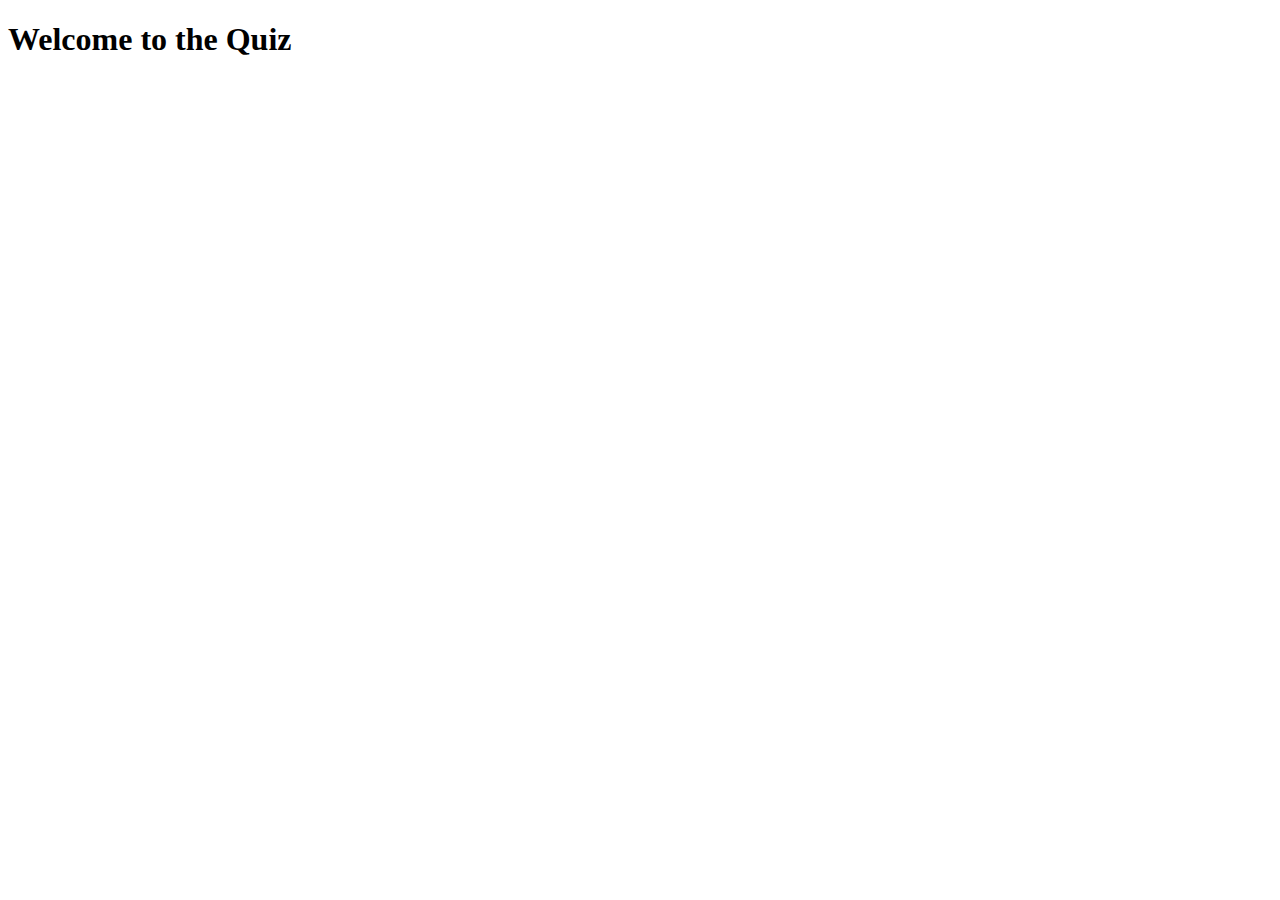
==== public/index.html @ 138e1675 "Fixed CSS Error" ====
<!DOCTYPE html>
<html>
  <head>
    <meta charset="utf-8">
    <meta name="viewport" content="width=device-width, initial-scale=1">
    <title>Interactive Quiz</title>
    <link rel = "stylesheet" href = "styles.css">

    <!-- update the version number as needed -->
    <script defer src="/__/firebase/10.3.0/firebase-app-compat.js"></script>
    <!-- include only the Firebase features as you need -->
    <script defer src="/__/firebase/10.3.0/firebase-auth-compat.js"></script>
    <script defer src="/__/firebase/10.3.0/firebase-database-compat.js"></script>
    <script defer src="/__/firebase/10.3.0/firebase-firestore-compat.js"></script>
    <script defer src="/__/firebase/10.3.0/firebase-functions-compat.js"></script>
    <script defer src="/__/firebase/10.3.0/firebase-messaging-compat.js"></script>
    <script defer src="/__/firebase/10.3.0/firebase-storage-compat.js"></script>
    <script defer src="/__/firebase/10.3.0/firebase-analytics-compat.js"></script>
    <script defer src="/__/firebase/10.3.0/firebase-remote-config-compat.js"></script>
    <script defer src="/__/firebase/10.3.0/firebase-performance-compat.js"></script>
    <!-- 
      initialize the SDK after all desired features are loaded, set useEmulator to false
      to avoid connecting the SDK to running emulators.
    -->
    <script defer src="/__/firebase/init.js?useEmulator=true"></script>

  </head>
  <body>
    <h1>Welcome to the Quiz</h1>
    <script>
      
    </script>
  </body>
</html>
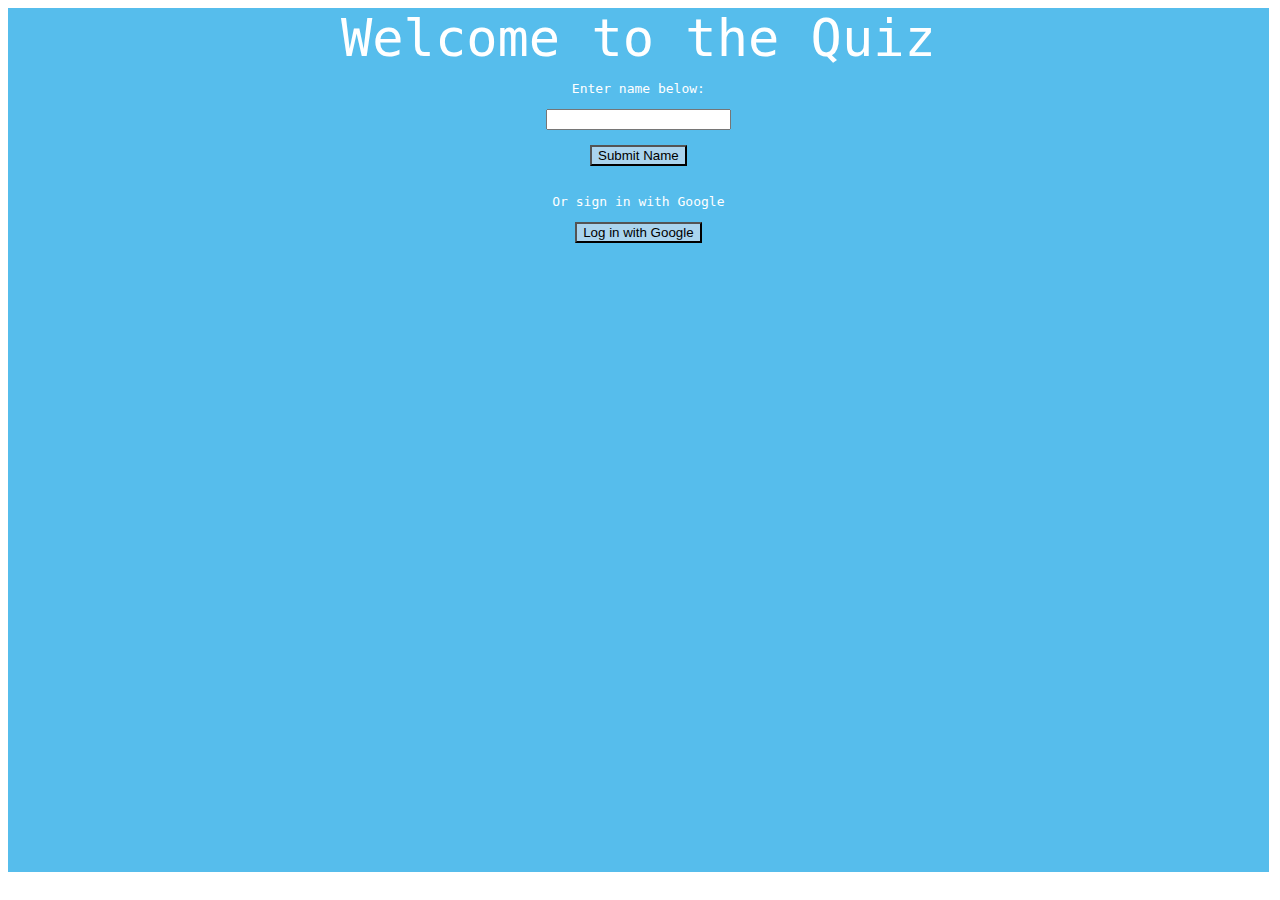
==== commit 8328f37f: "Began designing the home page" ====
--- a/public/index.html
+++ b/public/index.html
@@ -26,7 +26,15 @@
 
   </head>
   <body>
-    <h1>Welcome to the Quiz</h1>
+    <div class = "homeDiv">
+      <div class = "heading1">Welcome to the Quiz</div>
+      <p>Enter name below:</p>
+      <input type="text" id = "name"> <br><br>
+      <button class = "custButton">Submit Name</button><br><br>
+      <p>Or sign in with Google</p>
+      <button class = "custButton">Log in with Google</button>
+    </div>
+
     <script>
       
     </script>
--- a/public/styles.css
+++ b/public/styles.css
@@ -0,0 +1,26 @@
+.homeDiv {
+    background-color: #56BDEC;
+    color:white;
+    font-family:monospace;
+    text-align: center;
+    height: 96vh;
+    width: 98.5vw;
+}
+
+.custButton {
+    background-color: #AAD4EE;
+}
+
+@keyframes slideInLeft {
+    from {
+        transform: translateX(-300px);
+    }
+    to {
+        transform: translateX(0);
+    }
+}
+
+.heading1 {
+    animation: slideInLeft 1s ease-in both;
+    font-size: 400%;
+}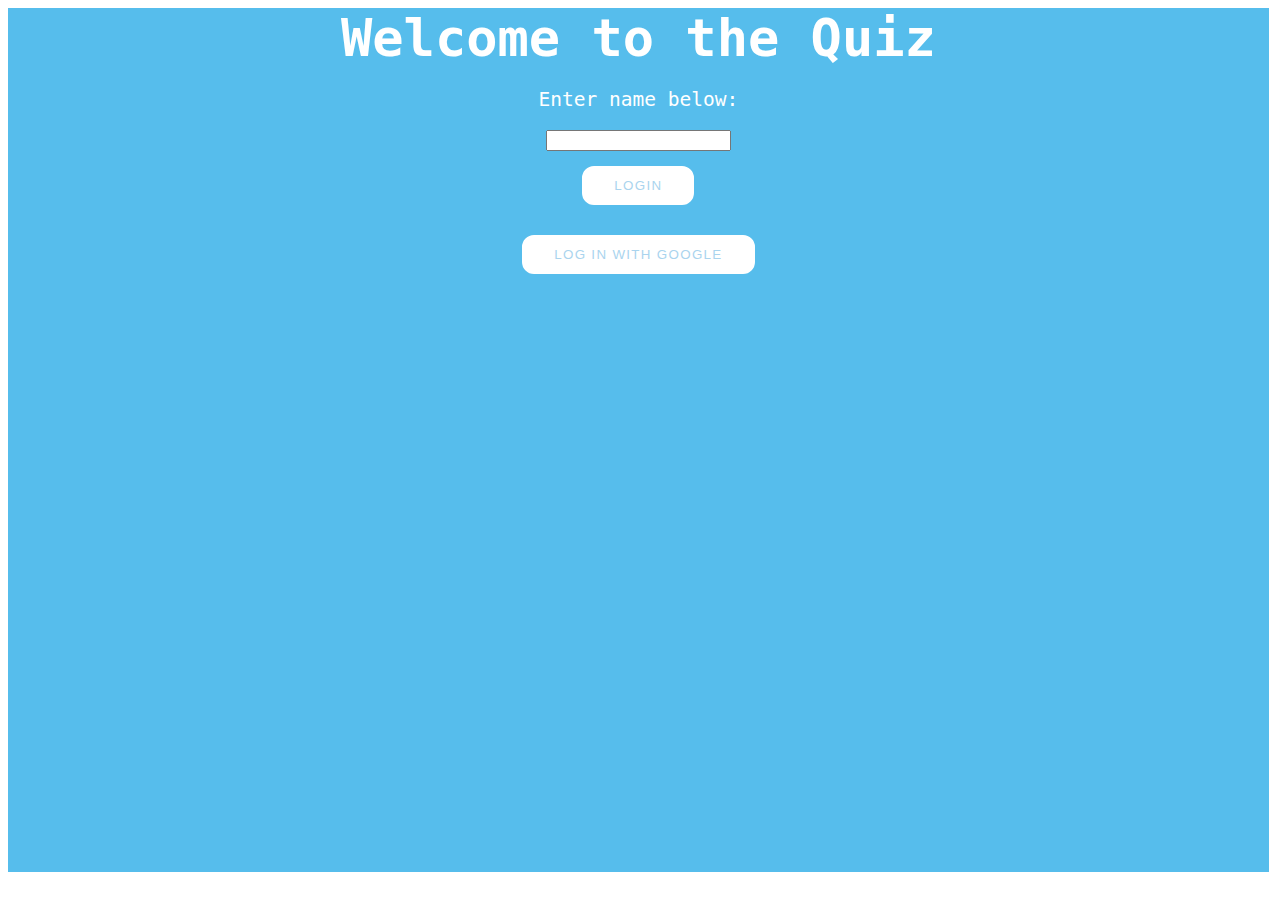
==== commit 3389aec4: "Redesigned buttons" ====
--- a/public/index.html
+++ b/public/index.html
@@ -30,12 +30,11 @@
       <div class = "heading1">Welcome to the Quiz</div>
       <p>Enter name below:</p>
       <input type="text" id = "name"> <br><br>
-      <button class = "custButton">Submit Name</button><br><br>
-      <p>Or sign in with Google</p>
-      <button class = "custButton">Log in with Google</button>
+      <button href="#" style="--clr:#AAD4EE"><span>Login</span></button> <br><br><br>
+      <button onclick="googleLogin()" style="--clr:#AAD4EE"><span>Log in with Google</span></button>
     </div>
 
-    <script>
+    <script src="app.js">
       
     </script>
   </body>
--- a/public/styles.css
+++ b/public/styles.css
@@ -7,8 +7,25 @@
     width: 98.5vw;
 }
 
-.custButton {
-    background-color: #AAD4EE;
+button {
+    background-color: white;
+    color: #AAD4EE;
+    text-transform: uppercase;
+    transition: 0.5s;
+    letter-spacing: 0.1em;
+    padding: 10px 30px;
+    border-color: white;
+    border-radius: 12px;
+    cursor: pointer;
+    border-style: solid;
+}
+
+button:hover{
+    letter-spacing: 0.25em;
+    background: var(--clr);
+    color: white;
+    box-shadow: 0 0 35px var(--clr);
+    border-color: #AAD4EE;
 }
 
 @keyframes slideInLeft {
@@ -23,4 +40,9 @@
 .heading1 {
     animation: slideInLeft 1s ease-in both;
     font-size: 400%;
+    font-weight: bold;
+}
+
+p{
+    font-size: 150%;
 }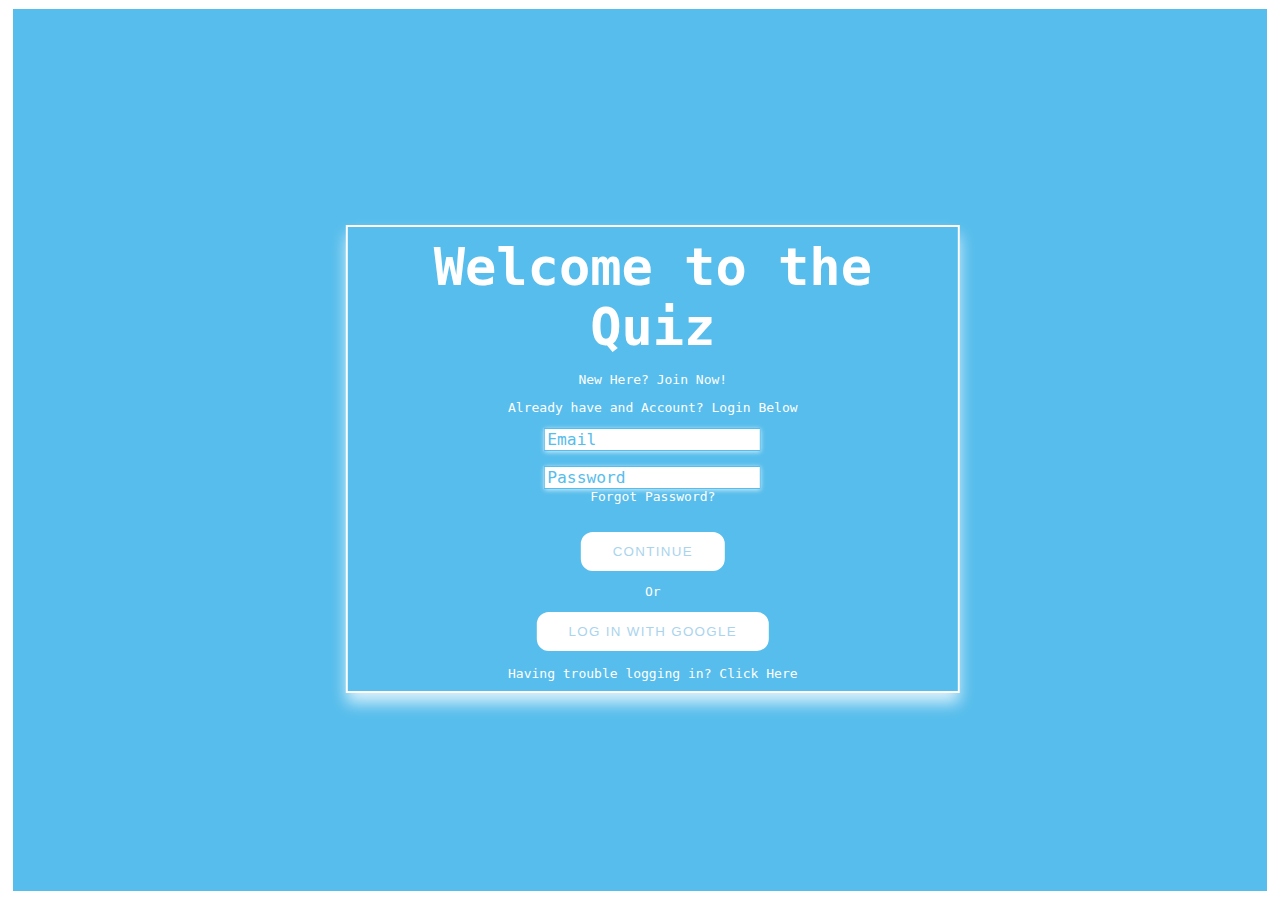
==== commit 5a51d68b: "Finished designing the index page" ====
--- a/public/index.html
+++ b/public/index.html
@@ -27,15 +27,21 @@
   </head>
   <body>
     <div class = "homeDiv">
-      <div class = "heading1">Welcome to the Quiz</div>
-      <p>Enter name below:</p>
-      <input type="text" id = "name"> <br><br>
-      <button href="#" style="--clr:#AAD4EE"><span>Login</span></button> <br><br><br>
-      <button onclick="googleLogin()" style="--clr:#AAD4EE"><span>Log in with Google</span></button>
+      <div class = "childHomeDiv">
+        <div class = "heading1">Welcome to the Quiz</div><br>
+        <a href="createAcc.html">New Here? Join Now!</a> <br>
+        <p>Already have and Account? Login Below</p>
+        <input type="text" id = "email" placeholder="Email"> <br><br>
+        <input type="password" id = "password" placeholder="Password"><br>
+        <a href="changePwd.html"> Forgot Password?</a> <br>
+        <p id ="loginError"></p> <br>
+        <button onclick="emailLogin()" style="--clr:#AAD4EE"><span>Continue</span></button>
+        <p>Or</p>
+        <button onclick="googleLogin()" style="--clr:#AAD4EE"><span>Log in with Google</span></button><br><br>
+        <a href="faq.html"> Having trouble logging in? Click Here</a>
+      </div>
     </div>
 
-    <script src="app.js">
-      
-    </script>
+    <script src="app.js"> </script>
   </body>
 </html>
--- a/public/styles.css
+++ b/public/styles.css
@@ -1,10 +1,14 @@
-.homeDiv {
-    background-color: #56BDEC;
+a{
+    text-decoration: none;
     color:white;
-    font-family:monospace;
-    text-align: center;
-    height: 96vh;
-    width: 98.5vw;
+}
+
+a:hover{
+    color: #AAD4EE;
+}
+
+body{ 
+    margin:0;
 }
 
 button {
@@ -28,21 +32,55 @@
     border-color: #AAD4EE;
 }
 
-@keyframes slideInLeft {
-    from {
-        transform: translateX(-300px);
-    }
-    to {
-        transform: translateX(0);
-    }
+.childHomeDiv{
+    font-family:monospace;
+    position: absolute;
+    padding:10px;
+    top: 50vh;
+    left: 50vw;
+    transform: translate(-50%, -50%);
+    border: 2px solid;
+    box-shadow: 0 10px 15px rgba(255, 255, 255, 0.781);
 }
 
 .heading1 {
-    animation: slideInLeft 1s ease-in both;
+    animation: glow 2500ms linear infinite 2000ms;
     font-size: 400%;
     font-weight: bold;
 }
 
-p{
-    font-size: 150%;
+.heading2 {
+    font-size:150%;
+    font-weight:bolder;
+}
+
+.homeDiv {
+    background-color: #56BDEC;
+    color:white;
+    margin-left: 1vw;
+    margin-right:1vw;
+    margin-top: 1vh;
+    margin-bottom: 1vh;
+    position:relative;
+    text-align: center;
+    height: 98vh;
+    width: 98vw;
+}
+
+input {
+    color:#56BDEC;
+    font-size: 125%;
+    font-family:monospace;
+    border: 1px solid;
+    box-shadow: 0 1px 5px rgba(255, 255, 255, 0.781);
+}
+
+@keyframes glow {
+    40% {
+      text-shadow: 0 0 8px #fff;
+    }
+  }
+
+::placeholder{
+    color:#56BDEC;
 }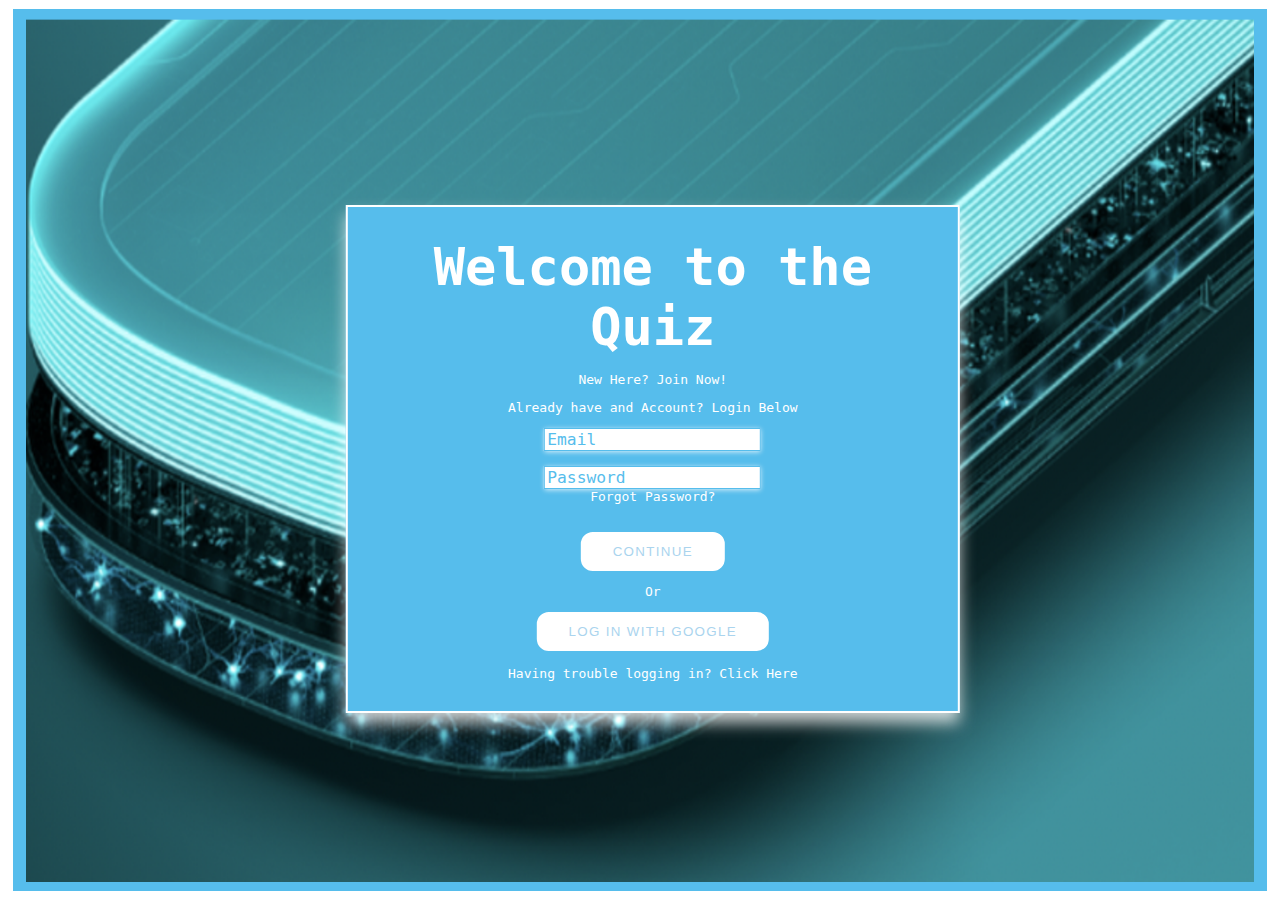
==== commit f26bdb39: "Add Image to index.html" ====
--- a/public/index.html
+++ b/public/index.html
@@ -27,6 +27,9 @@
   </head>
   <body>
     <div class = "homeDiv">
+      <div class = "imgDiv">
+        <img src="img/eset_1.png" height="100%" width ="100%">
+      </div>
       <div class = "childHomeDiv">
         <div class = "heading1">Welcome to the Quiz</div><br>
         <a href="createAcc.html">New Here? Join Now!</a> <br>
--- a/public/styles.css
+++ b/public/styles.css
@@ -24,7 +24,7 @@
     border-style: solid;
 }
 
-button:hover{
+button:hover:not([disabled]){
     letter-spacing: 0.25em;
     background: var(--clr);
     color: white;
@@ -32,15 +32,39 @@
     border-color: #AAD4EE;
 }
 
+button:disabled{
+    cursor: no-drop;
+}
+
+input {
+    color:#56BDEC;
+    font-size: 125%;
+    font-family:monospace;
+    border: 1px solid;
+    box-shadow: 0 1px 5px rgba(255, 255, 255, 0.781);
+}
+
+.btn{
+    width: 100%;
+    margin:10px 0px;
+    text-align: left;
+}
+
 .childHomeDiv{
     font-family:monospace;
     position: absolute;
-    padding:10px;
+    padding:30px;
     top: 50vh;
     left: 50vw;
     transform: translate(-50%, -50%);
     border: 2px solid;
     box-shadow: 0 10px 15px rgba(255, 255, 255, 0.781);
+    background-color: #56BDEC;
+}
+
+.correct{
+    background-color: #99c455;
+    color:white;
 }
 
 .heading1 {
@@ -50,6 +74,11 @@
 }
 
 .heading2 {
+    font-size: 400%;
+    font-weight: bold;
+}
+
+.heading3 {
     font-size:150%;
     font-weight:bolder;
 }
@@ -67,12 +96,29 @@
     width: 98vw;
 }
 
-input {
-    color:#56BDEC;
-    font-size: 125%;
-    font-family:monospace;
-    border: 1px solid;
-    box-shadow: 0 1px 5px rgba(255, 255, 255, 0.781);
+.imgDiv{    
+    position: absolute;
+    margin-left: 1vw;
+    margin-right:1vw;
+    margin-top: 1vh;
+    margin-bottom: 1vh;
+    height:96vh;
+    width:96vw;
+}
+
+.incorrect{
+    background-color: #d80c55;
+    color:white;
+}
+
+#next-btn{
+    margin-top: 10px;
+    width:100%;
+}
+
+#quit-btn{
+    margin-top: 10px;
+    width:100%;
 }
 
 @keyframes glow {
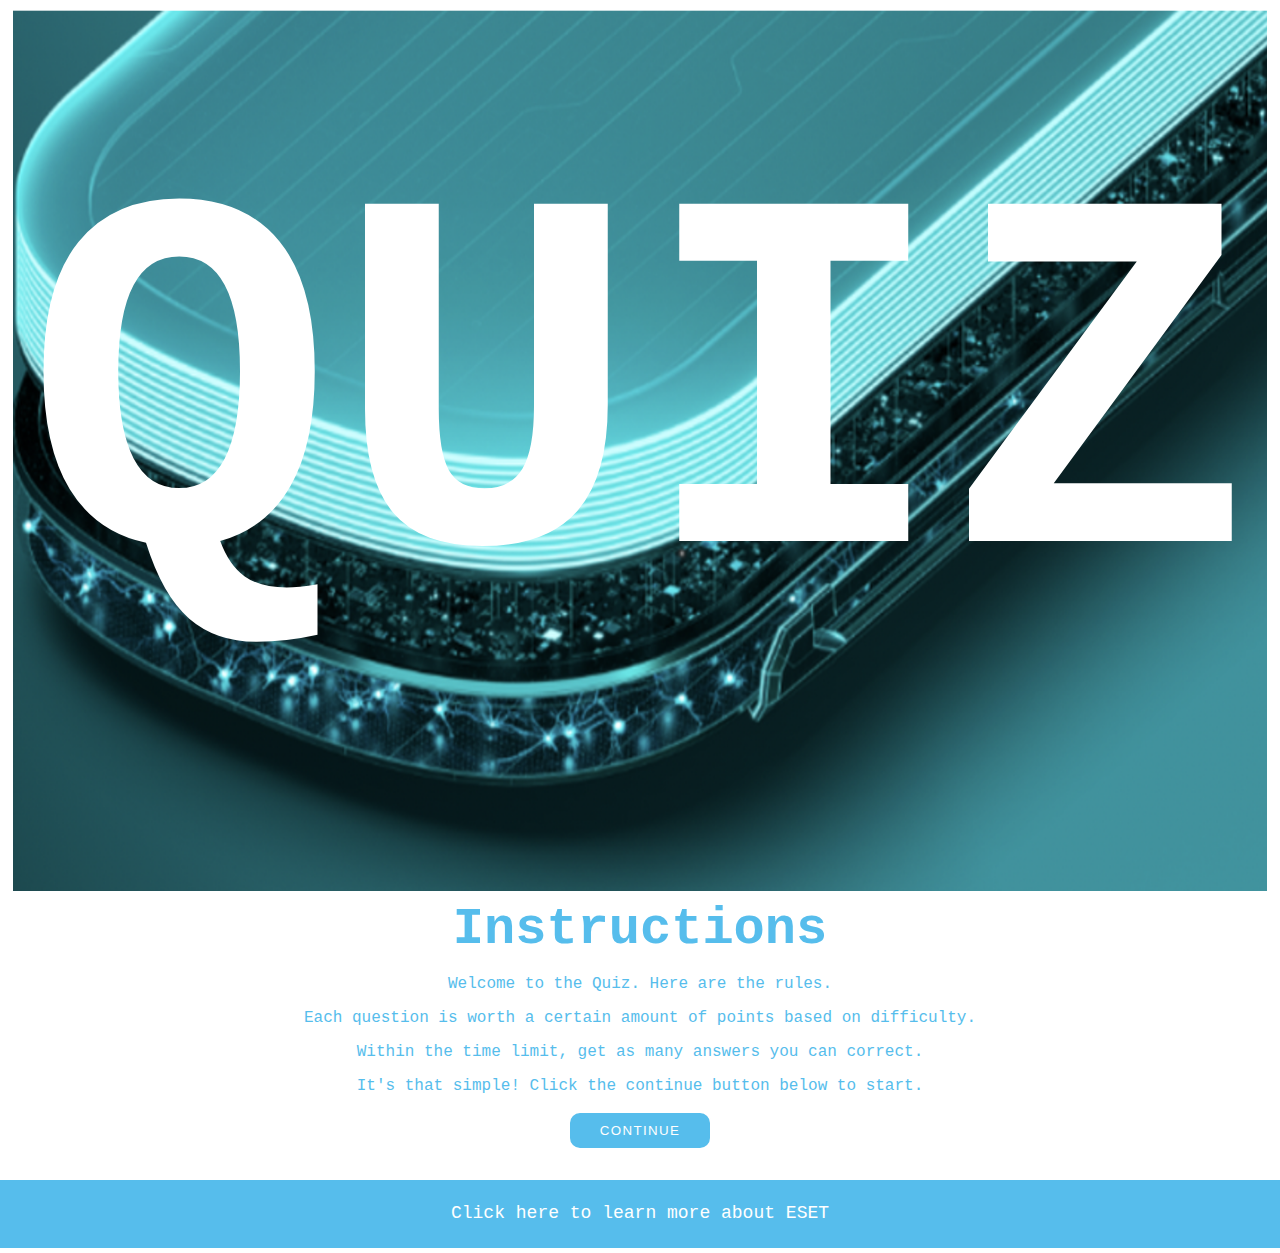
==== commit 3fcd9453: "Redesigned index.html" ====
--- a/public/index.html
+++ b/public/index.html
@@ -26,25 +26,20 @@
 
   </head>
   <body>
-    <div class = "homeDiv">
       <div class = "imgDiv">
         <img src="img/eset_1.png" height="100%" width ="100%">
       </div>
-      <div class = "childHomeDiv">
-        <div class = "heading1">Welcome to the Quiz</div><br>
-        <a href="createAcc.html">New Here? Join Now!</a> <br>
-        <p>Already have and Account? Login Below</p>
-        <input type="text" id = "email" placeholder="Email"> <br><br>
-        <input type="password" id = "password" placeholder="Password"><br>
-        <a href="changePwd.html"> Forgot Password?</a> <br>
-        <p id ="loginError"></p> <br>
-        <button onclick="emailLogin()" style="--clr:#AAD4EE"><span>Continue</span></button>
-        <p>Or</p>
-        <button onclick="googleLogin()" style="--clr:#AAD4EE"><span>Log in with Google</span></button><br><br>
-        <a href="faq.html"> Having trouble logging in? Click Here</a>
+      <div class = "title">QUIZ</div>
+      <div class =  "instructionDiv">
+        <div class = "heading4">Instructions</div>
+        <p id="welcomeText">Welcome to the Quiz. Here are the rules.</p>
+        <p id="welcomeText">Each question is worth a certain amount of points based on difficulty.</p>
+        <p id="welcomeText">Within the time limit, get as many answers you can correct.</p>
+        <p id="welcomeText">It's that simple! Click the continue button below to start.</p>
+        <button id = "btn2" onclick="location.href='login.html'" style="--clr:#AAD4EE"><span>Continue</span></button>
       </div>
-    </div>
-
-    <script src="app.js"> </script>
+      <div class = "footer">
+        <a id = "whiteHyperLink" href="https://www.eset.com/nz/">Click here to learn more about ESET</a> <br>
+      </div>
   </body>
 </html>
--- a/public/styles.css
+++ b/public/styles.css
@@ -1,6 +1,7 @@
 a{
     text-decoration: none;
-    color:white;
+    color:#56BDEC;
+    position: relative;
 }
 
 a:hover{
@@ -40,8 +41,9 @@
     color:#56BDEC;
     font-size: 125%;
     font-family:monospace;
-    border: 1px solid;
-    box-shadow: 0 1px 5px rgba(255, 255, 255, 0.781);
+    border: none;
+    border-bottom: 2px solid #56BDEC;
+    outline:none;
 }
 
 .btn{
@@ -59,12 +61,36 @@
     transform: translate(-50%, -50%);
     border: 2px solid;
     box-shadow: 0 10px 15px rgba(255, 255, 255, 0.781);
+    background-color: white;
+    color:#56BDEC;
+}
+
+.childQuestionDiv{
+    font-family:monospace;
+    position: absolute;
+    padding:30px;
+    top: 50vh;
+    left: 50vw;
+    transform: translate(-50%, -50%);
+    border: 2px solid;
+    box-shadow: 0 10px 15px rgba(255, 255, 255, 0.781);
     background-color: #56BDEC;
 }
 
 .correct{
     background-color: #99c455;
     color:white;
+}
+
+.footer{
+    background-color: #56BDEC;
+    width:100vw;
+    height:5vh;
+    font-family:monospace;
+    color:white;
+    text-align: center;
+    font-size:2vh;
+    padding-top:2.5vh;
 }
 
 .heading1 {
@@ -74,13 +100,19 @@
 }
 
 .heading2 {
-    font-size: 400%;
+    font-size: 200%;
     font-weight: bold;
 }
 
 .heading3 {
     font-size:150%;
     font-weight:bolder;
+}
+
+.heading4 {
+    animation: blueGlow 2500ms linear infinite 2000ms;
+    font-size: 400%;
+    font-weight: bold;
 }
 
 .homeDiv {
@@ -96,18 +128,58 @@
     width: 98vw;
 }
 
+html {
+    overflow-x:hidden ;
+}
+
 .imgDiv{    
-    position: absolute;
+    animation: fadeIn 5s;
+    -webkit-animation: fadeIn 5s;
+    position: relative;
     margin-left: 1vw;
     margin-right:1vw;
     margin-top: 1vh;
     margin-bottom: 1vh;
-    height:96vh;
-    width:96vw;
+    height: 98vh;
+    width: 98vw;
+}
+
+.instructionDiv{
+    background-color: white;
+    color:#56BDEC;
+    text-align: center;
+    padding-bottom: 30px;
+    font-family:monospace;
 }
 
 .incorrect{
     background-color: #d80c55;
+    color:white;
+}
+
+.loginHeading{
+    animation: blueGlow 2500ms linear infinite 2000ms;
+    font-size: 400%;
+    font-weight: bold;
+    color:#56BDEC;
+}
+
+.title{
+    position: absolute;
+    top: 45vh;
+    left: 50vw;
+    transform: translate(-50%, -50%);
+    animation: fadeIn 5s;
+    -webkit-animation: fadeIn 8s;
+    font-family: monospace;
+    font-weight: bold;
+    text-align: center;
+    font-size: 40vw;
+    color: white;
+}
+
+#btn2{
+    background-color: #56BDEC;
     color:white;
 }
 
@@ -119,6 +191,31 @@
 #quit-btn{
     margin-top: 10px;
     width:100%;
+    background-color: #d80c55;
+    color:white;
+}
+
+#welcomeText {
+    font-size: 16px;
+}
+
+#whiteHyperLink{
+    color:white;
+    text-decoration: none;
+}
+
+#whiteHyperLink:hover{
+    color: #AAD4EE;
+}
+
+@keyframes fadeIn {
+    0% { opacity: 0; }
+    100% { opacity: 1; }
+}
+  
+@-webkit-keyframes fadeIn {
+    0% { opacity: 0; }
+    100% { opacity: 1; }
 }
 
 @keyframes glow {
@@ -127,6 +224,12 @@
     }
   }
 
+@keyframes blueGlow {
+    40% {
+      text-shadow: 0 0 8px #56BDEC;
+    }
+  }
+
 ::placeholder{
     color:#56BDEC;
 }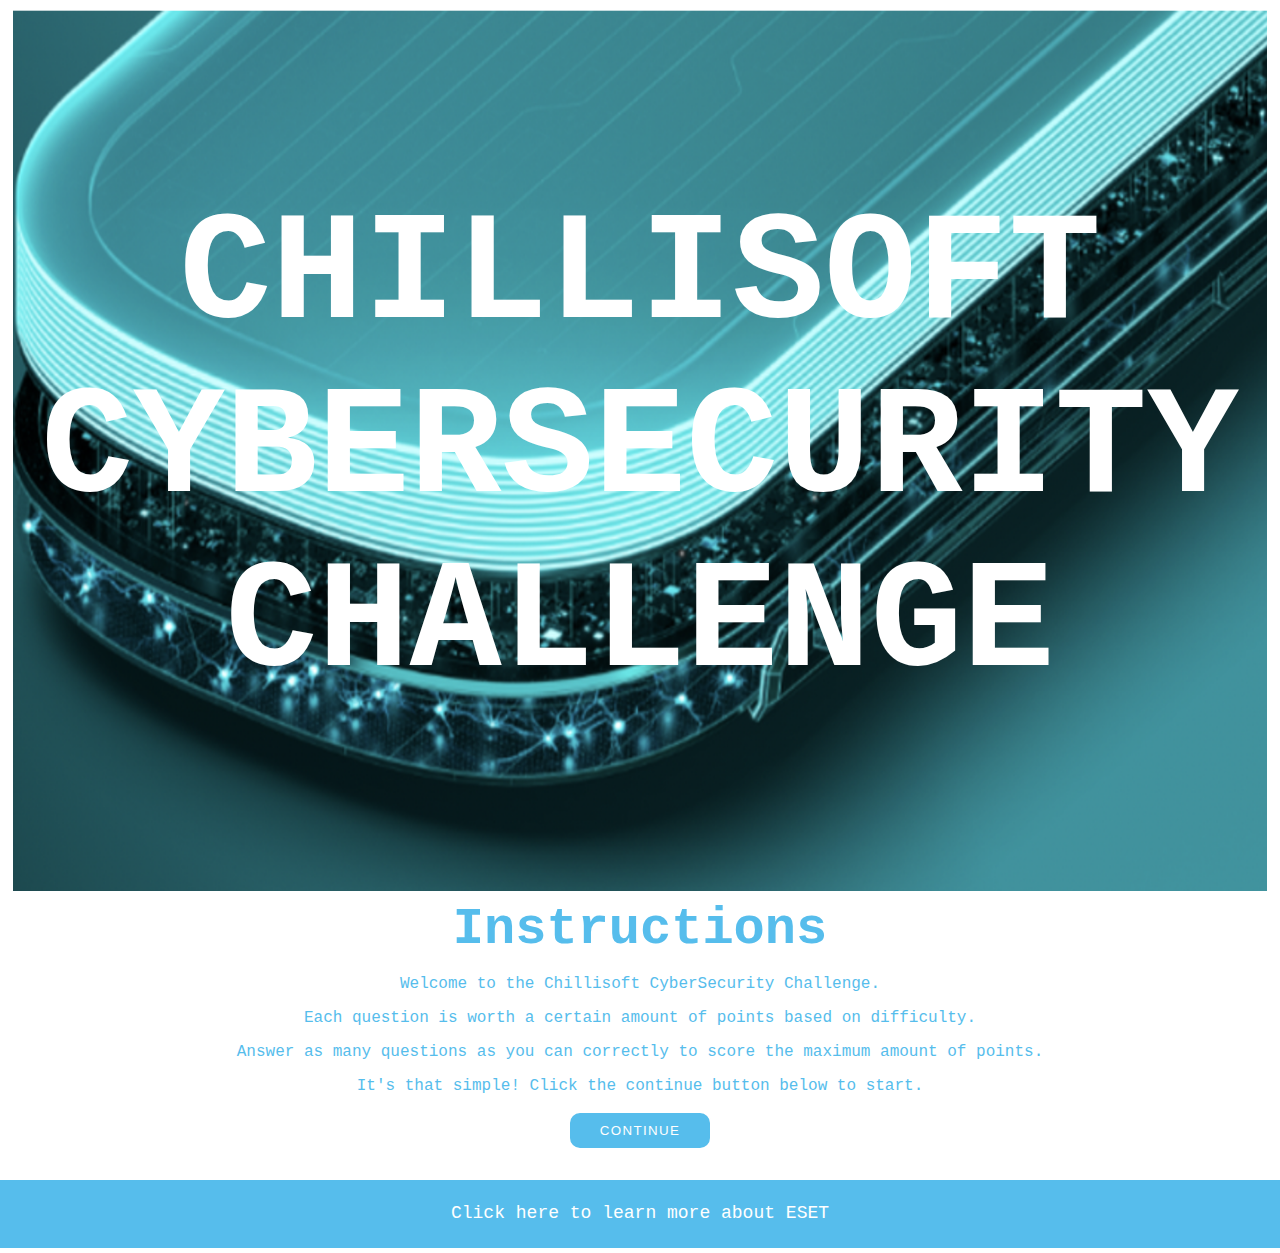
==== commit d4cc2bc6: "Edited index.html" ====
--- a/public/index.html
+++ b/public/index.html
@@ -29,16 +29,16 @@
       <div class = "imgDiv">
         <img src="img/eset_1.png" height="100%" width ="100%">
       </div>
-      <div class = "title">QUIZ</div>
+      <div id = "title">Chillisoft CyberSecurity Challenge</div>
       <div class =  "instructionDiv">
-        <div class = "heading4">Instructions</div>
-        <p id="welcomeText">Welcome to the Quiz. Here are the rules.</p>
-        <p id="welcomeText">Each question is worth a certain amount of points based on difficulty.</p>
-        <p id="welcomeText">Within the time limit, get as many answers you can correct.</p>
-        <p id="welcomeText">It's that simple! Click the continue button below to start.</p>
-        <button id = "btn2" onclick="location.href='login.html'" style="--clr:#AAD4EE"><span>Continue</span></button>
+        <div class = "heading">Instructions</div>
+        <p class="welcomeText">Welcome to the Chillisoft CyberSecurity Challenge.</p>
+        <p class="welcomeText">Each question is worth a certain amount of points based on difficulty.</p>
+        <p class="welcomeText">Answer as many questions as you can correctly to score the maximum amount of points.</p>
+        <p class="welcomeText">It's that simple! Click the continue button below to start.</p>
+        <button class = "altButton" onclick="location.href='login.html'" style="--clr:#AAD4EE"><span>Continue</span></button>
       </div>
-      <div class = "footer">
+      <div id = "footer">
         <a id = "whiteHyperLink" href="https://www.eset.com/nz/">Click here to learn more about ESET</a> <br>
       </div>
   </body>
--- a/public/styles.css
+++ b/public/styles.css
@@ -37,6 +37,10 @@
     cursor: no-drop;
 }
 
+html {
+    overflow-x:hidden ;
+}
+
 input {
     color:#56BDEC;
     font-size: 125%;
@@ -46,10 +50,15 @@
     outline:none;
 }
 
-.btn{
-    width: 100%;
-    margin:10px 0px;
-    text-align: left;
+.altButton{
+    background-color: #56BDEC;
+    color:white;
+}
+
+.altHeading {
+    animation: glow 2500ms linear infinite 2000ms;
+    font-size: 200%;
+    font-weight: bold;
 }
 
 .childHomeDiv{
@@ -82,34 +91,7 @@
     color:white;
 }
 
-.footer{
-    background-color: #56BDEC;
-    width:100vw;
-    height:5vh;
-    font-family:monospace;
-    color:white;
-    text-align: center;
-    font-size:2vh;
-    padding-top:2.5vh;
-}
-
-.heading1 {
-    animation: glow 2500ms linear infinite 2000ms;
-    font-size: 400%;
-    font-weight: bold;
-}
-
-.heading2 {
-    font-size: 200%;
-    font-weight: bold;
-}
-
-.heading3 {
-    font-size:150%;
-    font-weight:bolder;
-}
-
-.heading4 {
+.heading{
     animation: blueGlow 2500ms linear infinite 2000ms;
     font-size: 400%;
     font-weight: bold;
@@ -126,10 +108,6 @@
     text-align: center;
     height: 98vh;
     width: 98vw;
-}
-
-html {
-    overflow-x:hidden ;
 }
 
 .imgDiv{    
@@ -157,16 +135,48 @@
     color:white;
 }
 
-.loginHeading{
-    animation: blueGlow 2500ms linear infinite 2000ms;
-    font-size: 400%;
-    font-weight: bold;
-    color:#56BDEC;
-}
-
-.title{
+.questionBtn{
+    width: 100%;
+    margin:10px 0px;
+    text-align: left;
+}
+
+.subHeading {
+    font-size:150%;
+    font-weight:bolder;
+}
+
+.welcomeText {
+    font-size: 16px;
+}
+
+#footer{
+    background-color: #56BDEC;
+    width:100vw;
+    height:5vh;
+    font-family:monospace;
+    color:white;
+    text-align: center;
+    font-size:2vh;
+    padding-top:2.5vh;
+}
+
+#next-btn{
+    margin-top: 10px;
+    width:100%;
+}
+
+#quit-btn{
+    margin-top: 10px;
+    width:100%;
+    background-color: #d80c55;
+    color:white;
+}
+
+#title{
     position: absolute;
-    top: 45vh;
+    word-wrap: break-word;
+    top: 50vh;
     left: 50vw;
     transform: translate(-50%, -50%);
     animation: fadeIn 5s;
@@ -174,29 +184,9 @@
     font-family: monospace;
     font-weight: bold;
     text-align: center;
-    font-size: 40vw;
+    font-size: 12vw;
     color: white;
-}
-
-#btn2{
-    background-color: #56BDEC;
-    color:white;
-}
-
-#next-btn{
-    margin-top: 10px;
-    width:100%;
-}
-
-#quit-btn{
-    margin-top: 10px;
-    width:100%;
-    background-color: #d80c55;
-    color:white;
-}
-
-#welcomeText {
-    font-size: 16px;
+    text-transform: uppercase;
 }
 
 #whiteHyperLink{
